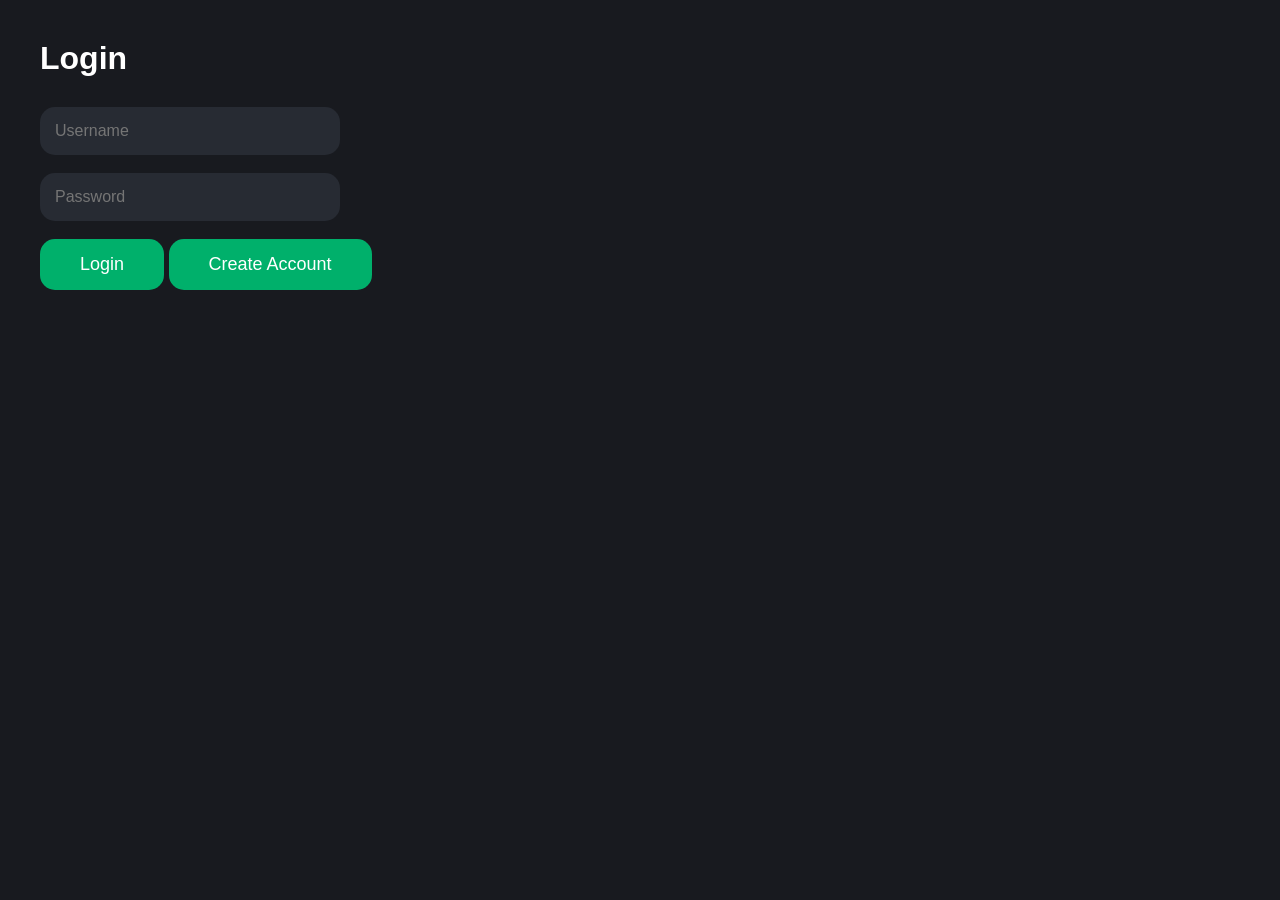
==== index.html @ 1d4f5da8 "Add files via upload Beta version - Still in progress." ====
<!DOCTYPE html>
<html>
<head>
    <title>Vic Platform</title>
    <link rel="stylesheet" href="style.css">
</head>
<body>

<!-- SIDEBAR -->
<div class="sidebar">
    <h2>Vic Platform</h2>

    <button onclick="location.href='index.html'">🏠 Home</button>
    <button onclick="location.href='games.html'">🎮 Games</button>
    <button onclick="location.href='profile.html'">👤 Profile</button>
    <button onclick="location.href='chat.html'">💬 Chat</button>
    <button onclick="location.href='login.html'">🔑 Login</button>
    <button onclick="location.href='friends.html'">👥 Friends</button>
    <button onclick="location.href='notifications.html'">🔔 Notifications</button>
    <button onclick="location.href='settings.html'">⚙️ Settings</button>
</div>

<!-- MAIN -->
<div class="main">

    <!-- TOPBAR -->
    <div class="topbar">

        <input type="text"
            id="searchInput"
            placeholder="🔍 Search games..."
            onkeyup="searchGames()">

        <div class="userinfo">
            <img id="topAvatar" class="top-avatar" src="https://placehold.co/40x40">
            
            <div class="user-text">
                <div id="topUsername">Vic123</div>
                <div class="coins">🪙 100 Coins</div>
            </div>
        </div>

    </div>

    <!-- TITLE -->
    <h1>🔥 Popular Games</h1>

    <!-- GAMES -->
    <div class="games">

        <!-- GAME 1 -->
        <div class="game" id="cubeworld">
            <img src="https://placehold.co/250x150">
            <h3>Cube World</h3>

            <p id="like-cubeworld">⭐ 0 Likes</p>

            <button onclick="likeGame('cubeworld')">👍 Like</button>
            <button onclick="location.href='cubeworld.html'">Play</button>
        </div>

        <!-- GAME 2 -->
        <div class="game" id="neonbattlegrounds">
            <img src="https://placehold.co/250x150">
            <h3>Neon Battlegrounds</h3>

            <p id="like-neonbattlegrounds">⭐ 0 Likes</p>

            <button onclick="likeGame('neonbattlegrounds')">👍 Like</button>
            <button onclick="location.href='neonbattlegrounds.html'">Play</button>
        </div>

        <!-- GAME 3 -->
        <div class="game" id="elementalsphere">
            <img src="https://placehold.co/250x150">
            <h3>Elemental Sphere</h3>

            <p id="like-elementalsphere">⭐ 0 Likes</p>

            <button onclick="likeGame('elementalsphere')">👍 Like</button>
            <button onclick="location.href='elementalsphere.html'">Play</button>
        </div>

    </div>

</div>

<!-- SCRIPT -->
<script src="script.js"></script>
<script>
window.addEventListener("DOMContentLoaded", function () {
    requireLogin();
});
</script>

<script>
let likes = JSON.parse(localStorage.getItem("game_likes")) || {};

// Like system
function likeGame(gameId) {
    if (!likes[gameId]) likes[gameId] = 0;
    likes[gameId]++;

    localStorage.setItem("game_likes", JSON.stringify(likes));
    updateLikesUI();
}

// Update UI
function updateLikesUI() {
    document.getElementById("like-cubeworld").innerText =
        "⭐ " + (likes.cubeworld || 0) + " Likes";

    document.getElementById("like-neonbattlegrounds").innerText =
        "⭐ " + (likes.neonbattlegrounds || 0) + " Likes";

    document.getElementById("like-elementalsphere").innerText =
        "⭐ " + (likes.elementalsphere || 0) + " Likes";
}

updateLikesUI();

// Search (basic)
function searchGames() {
    let input = document.getElementById("searchInput").value.toLowerCase();
    let games = document.querySelectorAll(".game");

    games.forEach(game => {
        let name = game.querySelector("h3").innerText.toLowerCase();
        game.style.display = name.includes(input) ? "block" : "none";
    });
}
</script>

</body>
</html>
---- style.css ----
*{
    margin:0;
    padding:0;
    box-sizing:border-box;
}

body{
    background:#181A1F;
    color:white;
    font-family:Arial, sans-serif;
    display:flex;
}

/* Sidebar */

.sidebar{
    width:220px;
    background:#111318;
    min-height:100vh;
    padding:20px;
    border-right:1px solid #2a2d35;
}

.sidebar h2{
    margin-bottom:30px;
}

.sidebar button{
    width:100%;
    background:none;
    border:none;
    color:white;
    text-align:left;
    padding:15px;
    border-radius:12px;
    margin-bottom:10px;
    font-size:16px;
    transition:0.2s;
}

.sidebar button:hover{
    background:#272B33;
}

/* Main */

.main{
    flex:1;
    padding:40px;
}

.main h1{
    margin-bottom:30px;
}

/* Topbar */

.topbar{
    display:flex;
    justify-content:space-between;
    align-items:center;
    margin-bottom:40px;
}

.topbar input{
    width:350px;
    background:#272B33;
    border:none;
    outline:none;
    color:white;
    padding:14px;
    border-radius:15px;
    font-size:15px;
}

.userinfo{
    font-size:18px;
    color:#cfcfcf;
}

/* Games */

.games{
    display:flex;
    flex-wrap:wrap;
    gap:30px;
}

.game{
    width:260px;
    background:#22252D;
    border-radius:20px;
    overflow:hidden;
    transition:0.25s;
}

.game:hover{
    transform:translateY(-6px);
}

.game img{
    width:100%;
    height:150px;
    object-fit:cover;
}

.game h3{
    margin:18px 18px 12px;
}

.game p{
    margin:0 18px 18px;
    color:#bdbdbd;
    line-height:1.7;
}

.game button{
    width:calc(100% - 36px);
    margin:0 18px 18px;
    padding:14px;
    border:none;
    border-radius:12px;
    background:#00B06B;
    color:white;
    font-size:16px;
    cursor:pointer;
    transition:0.2s;
}

.game button:hover{
    background:#00D67F;
}

/* Chữ và đoạn văn */

h1{
    margin-bottom:20px;
}

h2{
    margin-bottom:20px;
}

h3{
    line-height:1.5;
}

p{
    line-height:1.8;
    margin-bottom:15px;
}
.banner{
    width:100%;
    max-width:900px;
    border-radius:20px;
    margin-bottom:30px;
}

.play-button{
    background:#00B06B;
    color:white;
    border:none;
    padding:18px 50px;
    border-radius:15px;
    font-size:20px;
    cursor:pointer;
}

.play-button:hover{
    background:#00D67F;
}
.textbox{
    width:300px;
    padding:15px;
    border:none;
    border-radius:15px;
    background:#272B33;
    color:white;
    font-size:16px;
}
.topbar{
    display:flex;
    justify-content:space-between;
    align-items:center;
    margin-bottom:40px;
}

.topbar input{
    width:350px;
    padding:15px;
    border:none;
    outline:none;
    border-radius:15px;
    background:#272B33;
    color:white;
}

.avatar{
    width:55px;
    height:55px;
    background:#3c00ff;
    border-radius:50%;
    display:flex;
    justify-content:center;
    align-items:center;
    font-size:24px;
    font-weight:bold;
    color:white;
}

.userinfo{
    display:flex;
    align-items:center;
    gap:15px;
}

.coins{
    color:#bbbbbb;
    margin-top:6px;
}

.avatar-container{
    position:relative;
}


.play-button{
    background:#00B06B;
    color:white;
    border:none;
    padding:15px 40px;
    border-radius:15px;
    font-size:18px;
    cursor:pointer;
    transition:0.2s;
}

.play-button:hover{
    background:#00D67F;
}

.game input{
    width:100%;
}

.top-avatar{
    width:55px;
    height:55px;
    border-radius:50%;
    object-fit:cover;
}

.chat-tabs button{
    background:#1f1f1f;
    color:white;
    border:none;
    border-radius:10px;
    padding:12px 20px;
    cursor:pointer;
    transition:0.2s;
}

.chat-tabs button:hover{
    background:#00ff88;
    color:black;
}


/* ================= CHAT ================= */

.chat-container{
    display:flex;
    gap:20px;
    height:80vh;
}

/* FRIENDS */

.friend-panel{
    width:260px;
    background:#1f1f1f;
    border-radius:18px;
    padding:20px;
    overflow-y:auto;
}

.friend-panel h3{
    margin-bottom:20px;
}

/* FRIEND CARD */

.friend-card{
    display:flex;
    align-items:center;
    gap:15px;
    background:#272B33;
    padding:15px;
    border-radius:15px;
    margin-bottom:12px;
    cursor:pointer;
    transition:.2s;
}

.friend-card:hover{
    background:#343944;
}

/* CHAT */

.chat-panel{
    flex:1;
    background:#1f1f1f;
    border-radius:18px;
    overflow:hidden;
    display:flex;
    flex-direction:column;
}

/* MESSAGES */

.messages{
    flex:1;
    background:#111318;
    padding:20px;
    overflow-y:auto;
    display:flex;
    flex-direction:column;
}

.messages::-webkit-scrollbar{
    width:8px;
}

.messages::-webkit-scrollbar-thumb{
    background:#333;
    border-radius:10px;
}


/* MESSAGE BUBBLES */

.my-msg,
.other-msg{
    max-width:70%;
    min-width:80px;

    padding:10px 14px;
    margin-bottom:10px;

    border-radius:16px;

    /* Tự xuống dòng */
    white-space:normal;
    overflow-wrap:anywhere;
    word-break:break-word;
}

.my-msg{
    background:#0064fb;
    margin-left:auto;
}

.other-msg{
    background:#272B33;
}


/* Xóa mọi khoảng cách mặc định của div bên trong */

.my-msg > *,
.other-msg > *{
    margin:0;
    padding:0;
}


/* USERNAME */

.msg-user{
    color:#00ff88;
    font-size:14px;
    font-weight:bold;

    line-height:1;

    margin-bottom:2px;
}


/* MESSAGE TEXT */

.msg-text{
    color:white;

    line-height:1.25;

    margin-bottom:2px;
}


/* TIME */

.msg-time{
    color:#999;
    font-size:11px;

    line-height:1;
}

/* INPUT */

.chat-input{
    display:flex;
    gap:15px;
    padding:20px;
    background:#1f1f1f;
}

.chat-input input{
    flex:1;
    background:#272B33;
    border:none;
    outline:none;
    color:white;
    padding:16px;
    border-radius:15px;
    font-size:15px;
}

.chat-input button{
    width:120px;
    border:none;
    background:#00B06B;
    color:white;
    border-radius:15px;
    cursor:pointer;
    font-size:16px;
    transition:.2s;
}

.chat-input button:hover{
    background:#00D67F;
}

/* CHAT TABS */

.chat-tabs{
    display:flex;
    gap:15px;
    margin-bottom:20px;
}

.chat-tabs button{
    background:#1f1f1f;
    color:white;
    border:none;
    padding:14px 22px;
    border-radius:14px;
    cursor:pointer;
    transition:.2s;
}

.chat-tabs button:hover{
    background:#00B06B;
}

/* AVATAR */

.friend-avatar{
    width:50px;
    height:50px;
    border-radius:50%;
    object-fit:cover;
    flex-shrink:0;
}

.friend-name{
    font-weight:bold;
    color:white;
}

/* LAST MESSAGE */

.last-msg{
    color:#aaa;
    font-size:13px;
    margin-top:4px;
}
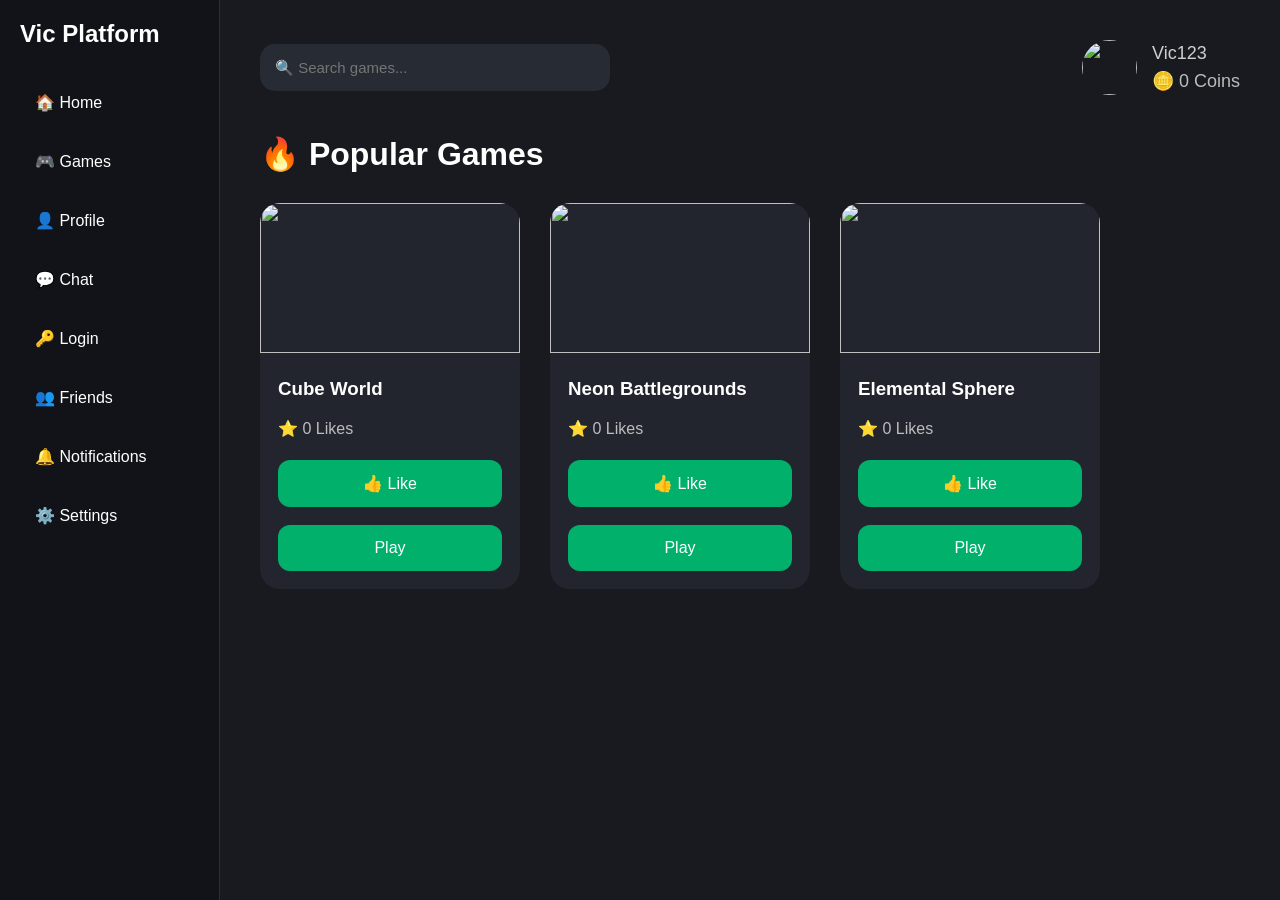
==== commit daa08d69: "Add files via upload" ====
--- a/index.html
+++ b/index.html
@@ -36,7 +36,7 @@
             
             <div class="user-text">
                 <div id="topUsername">Vic123</div>
-                <div class="coins">🪙 100 Coins</div>
+                <div class="coins" id="topCoins">🪙 0 Coins</div>
             </div>
         </div>
 
@@ -86,50 +86,19 @@
 </div>
 
 <!-- SCRIPT -->
-<script src="script.js"></script>
-<script>
-window.addEventListener("DOMContentLoaded", function () {
-    requireLogin();
+<script type="module" src="script.js"></script>
+
+<script type="module">
+window.addEventListener("DOMContentLoaded", async () => {
+
+    await requireLogin();
+
+    loadTopbar();
+
+    loadLikes();
+
 });
 </script>
 
-<script>
-let likes = JSON.parse(localStorage.getItem("game_likes")) || {};
-
-// Like system
-function likeGame(gameId) {
-    if (!likes[gameId]) likes[gameId] = 0;
-    likes[gameId]++;
-
-    localStorage.setItem("game_likes", JSON.stringify(likes));
-    updateLikesUI();
-}
-
-// Update UI
-function updateLikesUI() {
-    document.getElementById("like-cubeworld").innerText =
-        "⭐ " + (likes.cubeworld || 0) + " Likes";
-
-    document.getElementById("like-neonbattlegrounds").innerText =
-        "⭐ " + (likes.neonbattlegrounds || 0) + " Likes";
-
-    document.getElementById("like-elementalsphere").innerText =
-        "⭐ " + (likes.elementalsphere || 0) + " Likes";
-}
-
-updateLikesUI();
-
-// Search (basic)
-function searchGames() {
-    let input = document.getElementById("searchInput").value.toLowerCase();
-    let games = document.querySelectorAll(".game");
-
-    games.forEach(game => {
-        let name = game.querySelector("h3").innerText.toLowerCase();
-        game.style.display = name.includes(input) ? "block" : "none";
-    });
-}
-</script>
-
 </body>
-</html>+</html>
--- a/style.css
+++ b/style.css
@@ -47,6 +47,8 @@
 .main{
     flex:1;
     padding:40px;
+    height:100vh;
+    overflow:auto; /* FIX chat/friends bị giật */
 }
 
 .main h1{
@@ -156,6 +158,11 @@
     margin-bottom:30px;
 }
 
+button {
+    font-family: Arial, sans-serif;
+    cursor: pointer;
+}
+
 .play-button{
     background:#00B06B;
     color:white;
@@ -250,20 +257,6 @@
     object-fit:cover;
 }
 
-.chat-tabs button{
-    background:#1f1f1f;
-    color:white;
-    border:none;
-    border-radius:10px;
-    padding:12px 20px;
-    cursor:pointer;
-    transition:0.2s;
-}
-
-.chat-tabs button:hover{
-    background:#00ff88;
-    color:black;
-}
 
 
 /* ================= CHAT ================= */
@@ -387,6 +380,48 @@
     margin-bottom:2px;
 }
 
+.item{
+    display:flex;
+    justify-content:space-between;
+    align-items:center;
+    gap:12px;
+
+    background:#111;
+    padding:10px;
+    border-radius:8px;
+}
+.item > div{
+    display:flex;
+    flex-direction:column;
+    gap:3px;
+}
+.item button{
+    flex-shrink:0;
+    padding:8px 12px;
+
+    border:none;
+    border-radius:8px;
+
+    background:#00ff88;
+    color:#000;
+
+    font-weight:bold;
+    transition:0.2s;
+}
+
+.item button:hover{
+    background:#00d67f;
+}
+
+.item button.danger{
+    background:#ff3b3b;
+    color:white;
+}
+
+.item button.danger:hover{
+    background:#ff1f1f;
+}
+
 
 /* MESSAGE TEXT */
 
